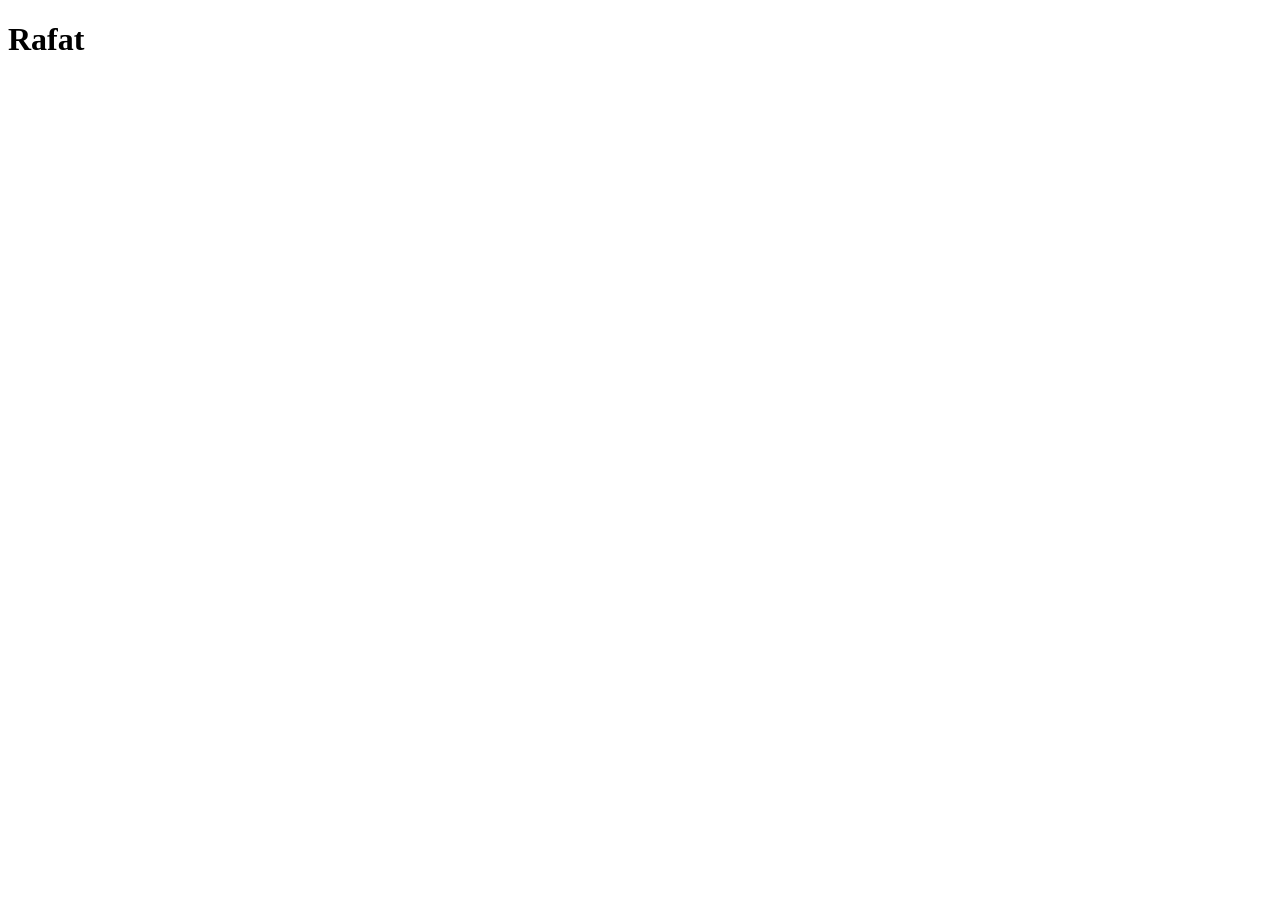
==== index.html @ cdd32d97 "home page"" ====
<!DOCTYPE html>
<html lang="en">
  <head>
    <meta charset="UTF-8" />
    <meta name="viewport" content="width=device-width, initial-scale=1.0" />
    <title>Rafat</title>
  </head>
  <body>
    <h1>Rafat</h1>
  </body>
</html>
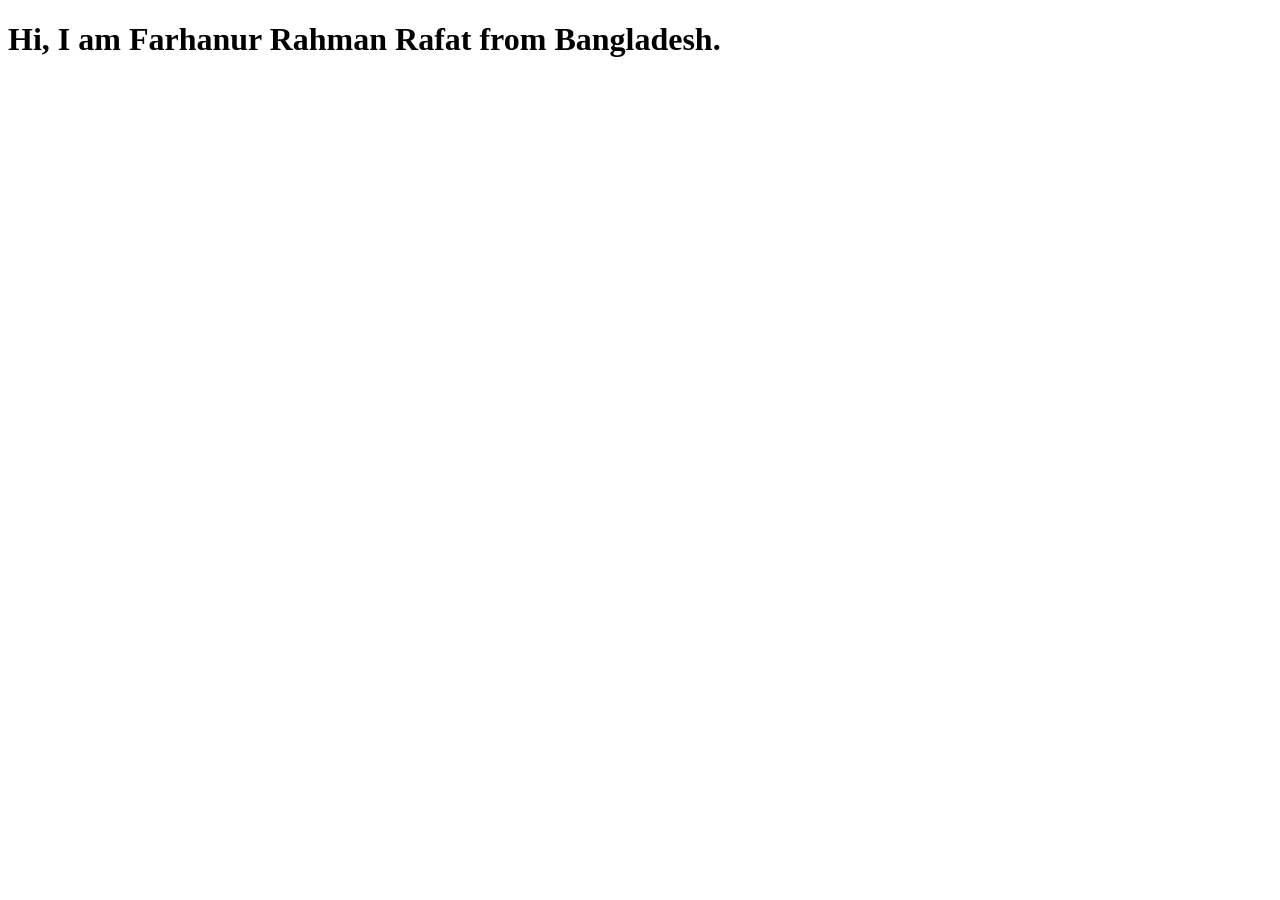
==== commit 07a8257f: "first commit" ====
--- a/index.html
+++ b/index.html
@@ -3,9 +3,9 @@
   <head>
     <meta charset="UTF-8" />
     <meta name="viewport" content="width=device-width, initial-scale=1.0" />
-    <title>Rafat</title>
+    <title>Farhanur Rahman Rafat</title>
   </head>
   <body>
-    <h1>Rafat</h1>
+    <h1>Hi, I am Farhanur Rahman Rafat from Bangladesh.</h1>
   </body>
 </html>
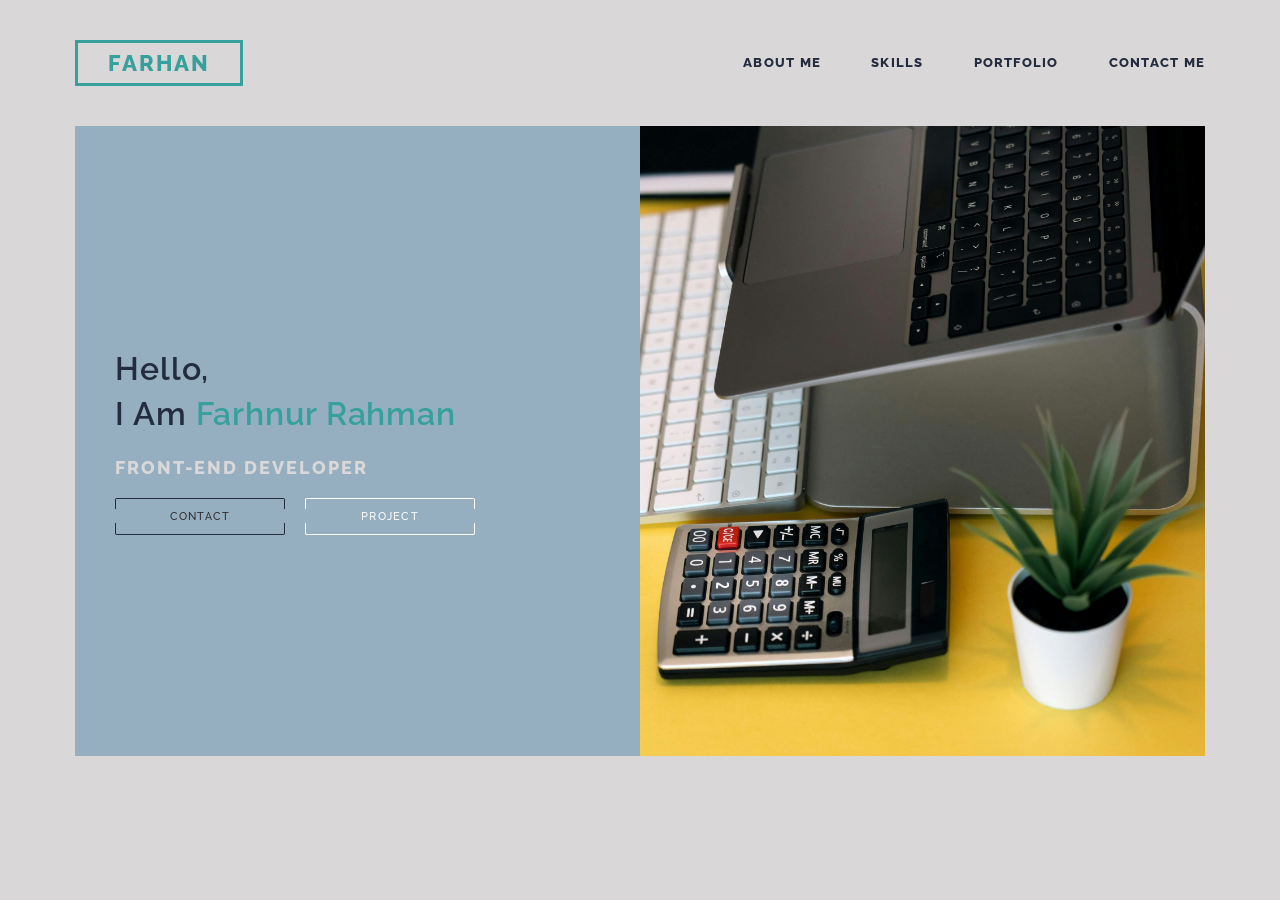
==== commit 0620929e: "index file moved to root folder" ====
--- a/index.html
+++ b/index.html
@@ -3,9 +3,59 @@
   <head>
     <meta charset="UTF-8" />
     <meta name="viewport" content="width=device-width, initial-scale=1.0" />
+    <link rel="stylesheet" href="../css/screen.min.css" />
     <title>Farhanur Rahman Rafat</title>
   </head>
   <body>
-    <h1>Hi, I am Farhanur Rahman Rafat from Bangladesh.</h1>
+    <header class="header">
+      <div class="container">
+        <div class="header_logo">
+          <h1 title="Farhanur Rahman Rafat">
+            <a href="index.html"> farhan </a>
+          </h1>
+        </div>
+
+        <nav class="navbar">
+          <ul class="header_menu">
+            <li><a href="#">about me</a></li>
+            <li><a href="#">skills</a></li>
+            <li><a href="#">portfolio</a></li>
+            <li><a href="#">contact me</a></li>
+          </ul>
+        </nav>
+      </div>
+    </header>
+    <!-- header -->
+
+    <!--============ banner section ===============-->
+
+    <section class="banner-section">
+      <div class="container">
+        <div class="banner-wrap">
+          <div class="banner-desc">
+            <div class="banner-desc_title">
+              <h2>hello,</h2>
+              <h2>i am <span>farhnur rahman</span></h2>
+
+              <p>front-end developer</p>
+            </div>
+
+            <div class="banner-desc_btn-block">
+              <a href="#" class="btn bg-btn"><span>contact</span></a>
+              <a href="#" class="btn"><span>project</span></a>
+            </div>
+          </div>
+
+          <div
+            class="banner-img"
+            style="background-image: url(../images/banner1.jpg)"
+          >
+            <!-- <img src="../images/banner1.jpg" alt="laptop" /> -->
+          </div>
+        </div>
+      </div>
+    </section>
+
+    <!--============ banner section ===============-->
   </body>
 </html>
--- a/css/screen.min.css
+++ b/css/screen.min.css
@@ -0,0 +1 @@
+/*! minireset.css v0.0.3 | MIT License | github.com/jgthms/minireset.css */html,body,p,blockquote,figure,fieldset,textarea,iframe{margin:0;padding:0}button,input,select,textarea{margin:0}html{box-sizing:border-box}*,*:before,*:after{box-sizing:border-box;margin:0;padding:0}img,embed,iframe:not(.instagram-media):not(.wp-embedded-content),object,audio,video{height:auto;max-width:100%}iframe{border:0}table{border-collapse:collapse;border-spacing:0}td,th{padding:0;text-align:left}h1,h2,h3,h4,h5,h6,p{margin:0}@font-face{font-family:"Raleway";src:url("../fonts/Raleway-Black.woff") format("woff"),url("../fonts/Raleway-Black.ttf") format("truetype");font-weight:900;font-style:normal;font-display:swap}@font-face{font-family:"Raleway";src:url("../fonts/Raleway-Bold.woff") format("woff"),url("../fonts/Raleway-Bold.ttf") format("truetype");font-weight:bold;font-style:normal;font-display:swap}@font-face{font-family:"Raleway";src:url("../fonts/Raleway-ExtraBold.woff") format("woff"),url("../fonts/Raleway-ExtraBold.ttf") format("truetype");font-weight:bold;font-style:normal;font-display:swap}@font-face{font-family:"Raleway";src:url("../fonts/Raleway-Regular.woff") format("woff"),url("../fonts/Raleway-Regular.ttf") format("truetype");font-weight:normal;font-style:normal;font-display:swap}@font-face{font-family:"Raleway";src:url("../fonts/Raleway-ExtraLight.woff") format("woff"),url("../fonts/Raleway-ExtraLight.ttf") format("truetype");font-weight:200;font-style:normal;font-display:swap}@font-face{font-family:"Raleway";src:url("../fonts/Raleway-Medium.woff") format("woff"),url("../fonts/Raleway-Medium.ttf") format("truetype");font-weight:500;font-style:normal;font-display:swap}@font-face{font-family:"Raleway";src:url("../fonts/Raleway-Light.woff") format("woff"),url("../fonts/Raleway-Light.ttf") format("truetype");font-weight:300;font-style:normal;font-display:swap}@font-face{font-family:"Raleway";src:url("../fonts/Raleway-SemiBold.woff") format("woff"),url("../fonts/Raleway-SemiBold.ttf") format("truetype");font-weight:600;font-style:normal;font-display:swap}@font-face{font-family:"Raleway";src:url("../fonts/Raleway-Thin.woff") format("woff"),url("../fonts/Raleway-Thin.ttf") format("truetype");font-weight:100;font-style:normal;font-display:swap}:root{--white: #fff;--black: #2e2d2d;--org-black: #242d3f;--org-white: #f8f6f7;--org-white-2: #d9d7d8;--lite-blue: #36a09c;--raleway: "Raleway"}body{background-color:var(--org-white-2)}.container{max-width:1230px;padding:0 50px;margin-inline:auto}.btn{display:inline-block;padding:10px 45px;border-top:1px solid var(--white);border-bottom:1px solid var(--white);position:relative;background-color:rgba(0,0,0,0);border-radius:2px;color:var(--white);text-align:center;font-family:var(--raleway);font-weight:500;font-size:.6875rem;letter-spacing:.115em;line-height:.9375rem;min-width:170px;text-decoration:none;text-transform:uppercase;transition:all .3s ease-in-out}.btn::before{left:0}.btn::after{right:0}.btn::before,.btn::after{background-color:var(--white);content:"";position:absolute;top:0;width:1px;height:30%}.btn span::before,.btn span::after{content:"";position:absolute;bottom:0;width:1px;height:30%;background-color:var(--white)}.btn span::before{left:0}.btn span::after{right:0}.btn:hover{background-color:var(--white);color:var(--lite-blue)}.btn.bg-btn{border-color:var(--org-black);color:var(--black)}.btn.bg-btn::before,.btn.bg-btn::after{background-color:var(--org-black)}.btn.bg-btn span::before,.btn.bg-btn span::after{background-color:var(--org-black)}.btn.bg-btn:hover{background-color:var(--org-black);color:var(--white)}.header{padding:40px 0}.header .container{display:flex;flex-wrap:wrap;align-items:center}.header .container .header_logo{flex-basis:20%;max-width:20%}.header .container .header_logo h1 a{display:inline-block;text-decoration:none;color:var(--lite-blue);font-size:22px;font-family:var(--raleway);font-weight:700;text-transform:uppercase;letter-spacing:2px;border:3px solid var(--lite-blue);padding:7px 30px;transition:all 1s ease}.header .container .header_logo h1 a:hover{background-color:var(--lite-blue);color:rgba(0,0,0,0);-webkit-text-stroke:1px var(--white)}.header .container .navbar{flex-basis:80%;max-width:80%;display:flex;flex-wrap:wrap;justify-content:flex-end}.header .container .navbar .header_menu{list-style:none;display:flex;flex-wrap:wrap;align-items:center}.header .container .navbar .header_menu li a{text-decoration:none;color:var(--org-black);display:block;font-family:var(--raleway);font-size:.8125rem;font-weight:700;letter-spacing:.095em;line-height:160%;position:relative;text-decoration:none;text-align:center;text-transform:uppercase}.header .container .navbar .header_menu li a::after{content:"";height:1px;right:0;bottom:-2px;position:absolute;background-color:var(--org-black);width:0;transition:all .3s}.header .container .navbar .header_menu li a:hover::after{left:0;width:100%}.header .container .navbar .header_menu li+li{margin-left:50px}.header.floating-header{position:absolute;top:0;left:0;width:100%;z-index:99}.banner-section{background-color:rgba(0,0,0,0);height:80vh}.banner-section .container .banner-wrap{background-color:#95afc0;height:70vh;display:flex;flex-wrap:wrap;align-items:center}.banner-section .container .banner-wrap .banner-desc{max-width:50%;flex-basis:50%;padding:40px}.banner-section .container .banner-wrap .banner-desc_title{margin-bottom:20px}.banner-section .container .banner-wrap .banner-desc_title h2{color:var(--org-black);font-size:32px;font-family:var(--raleway);font-weight:600;text-transform:capitalize;letter-spacing:.9px;line-height:140%}.banner-section .container .banner-wrap .banner-desc_title h2 span{color:var(--lite-blue)}.banner-section .container .banner-wrap .banner-desc_title p{font-size:18px;color:var(--org-white-2);font-family:var(--raleway);font-weight:700;text-transform:uppercase;letter-spacing:2px;margin-top:20px}.banner-section .container .banner-wrap .banner-desc_btn-block{display:flex;flex-wrap:wrap;align-items:center;gap:20px}.banner-section .container .banner-wrap .banner-img{max-width:50%;flex-basis:50%;height:100%;background-size:cover;background-repeat:no-repeat;background-position:center}/*# sourceMappingURL=screen.min.css.map */
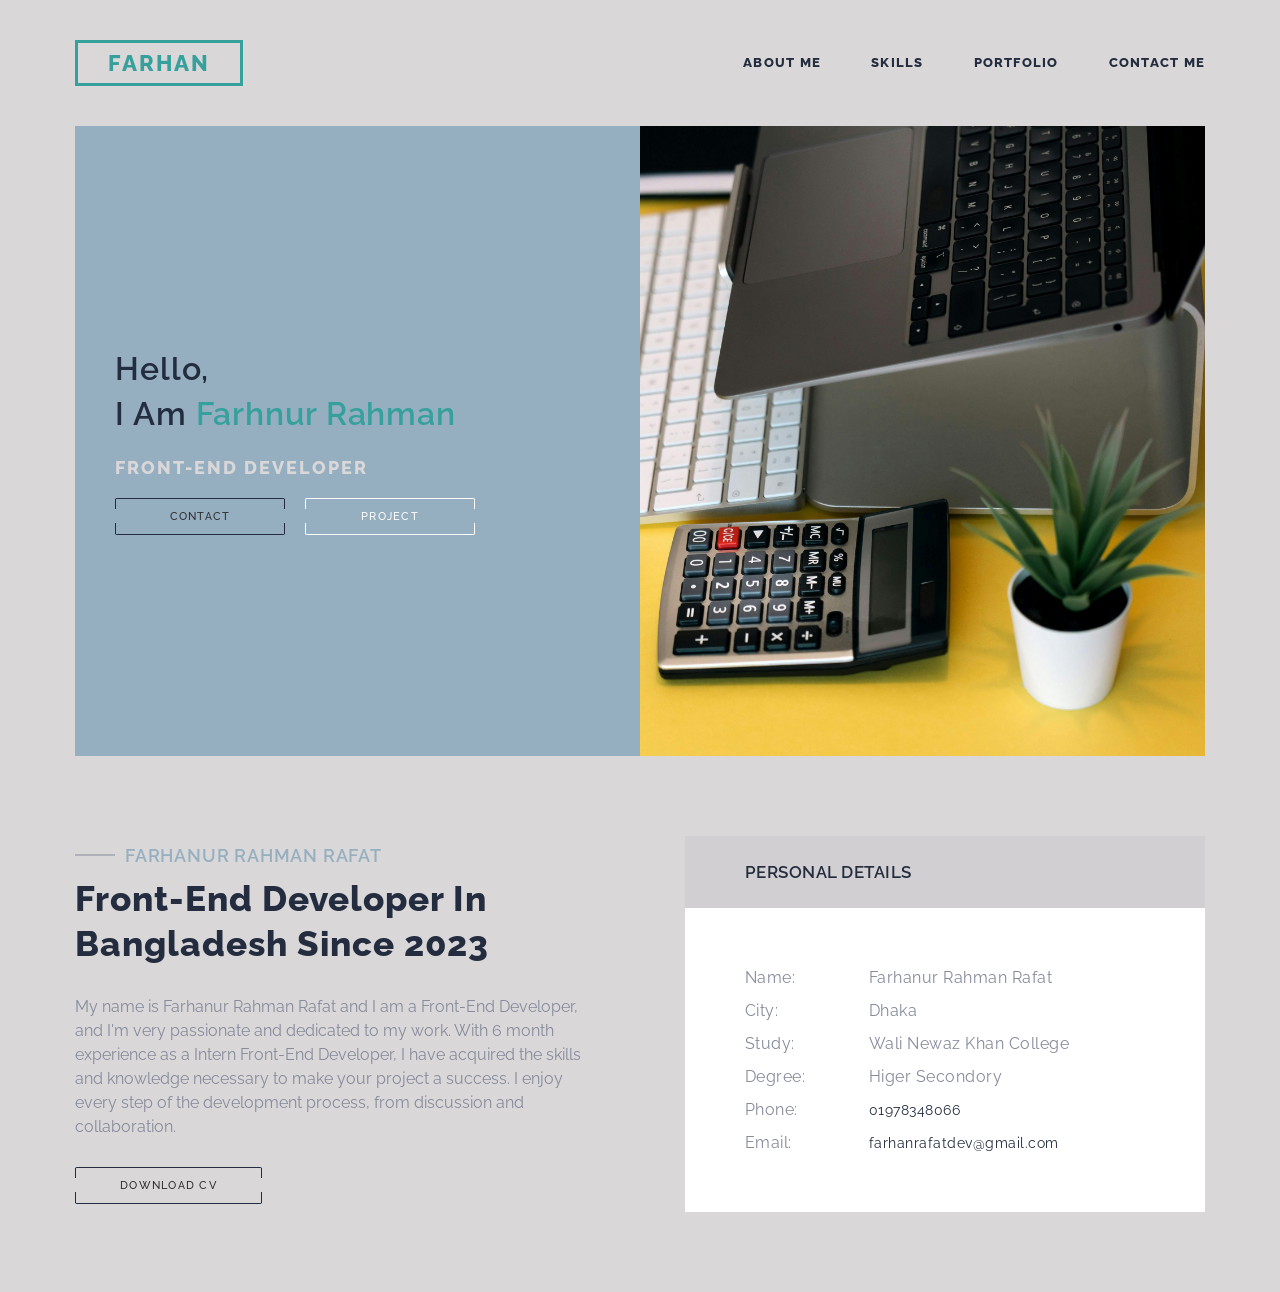
==== commit a5004137: "added content block section" ====
--- a/index.html
+++ b/index.html
@@ -3,7 +3,7 @@
   <head>
     <meta charset="UTF-8" />
     <meta name="viewport" content="width=device-width, initial-scale=1.0" />
-    <link rel="stylesheet" href="../css/screen.min.css" />
+    <link rel="stylesheet" href="./css/screen.min.css" />
     <title>Farhanur Rahman Rafat</title>
   </head>
   <body>
@@ -28,7 +28,6 @@
     <!-- header -->
 
     <!--============ banner section ===============-->
-
     <section class="banner-section">
       <div class="container">
         <div class="banner-wrap">
@@ -48,14 +47,86 @@
 
           <div
             class="banner-img"
-            style="background-image: url(../images/banner1.jpg)"
+            style="background-image: url(./images/banner1.jpg)"
           >
             <!-- <img src="../images/banner1.jpg" alt="laptop" /> -->
           </div>
         </div>
       </div>
     </section>
+    <!--============ banner section ===============-->
 
-    <!--============ banner section ===============-->
+    <!--============ content block section ===============-->
+    <section class="content-block">
+      <div class="container">
+        <div class="info-wrap">
+          <div class="text--desc">
+            <div class="name">
+              <span>farhanur rahman rafat</span>
+            </div>
+
+            <h2>front-end developer in bangladesh since 2023</h2>
+
+            <p>
+              My name is Farhanur Rahman Rafat and I am a Front-End Developer,
+              and I'm very passionate and dedicated to my work. With 6 month
+              experience as a Intern Front-End Developer, I have acquired the
+              skills and knowledge necessary to make your project a success. I
+              enjoy every step of the development process, from discussion and
+              collaboration.
+            </p>
+
+            <div class="btn-block">
+              <a href="#" class="btn bg-btn"><span>download cv</span></a>
+            </div>
+          </div>
+
+          <div class="detail--box">
+            <div class="detail--box_header">
+              <h3>personal details</h3>
+            </div>
+
+            <div class="detail--box_body">
+              <ul>
+                <li>
+                  <span>name:</span>
+                  <span>farhanur rahman rafat</span>
+                </li>
+
+                <li>
+                  <span>city:</span>
+                  <span>dhaka</span>
+                </li>
+
+                <li>
+                  <span>study:</span>
+                  <span>wali newaz khan college</span>
+                </li>
+
+                <li>
+                  <span>degree:</span>
+                  <span>higer secondory</span>
+                </li>
+
+                <li>
+                  <span>phone:</span>
+                  <span><a href="tel:01978348066">01978348066</a></span>
+                </li>
+
+                <li>
+                  <span>email:</span>
+                  <span
+                    ><a href="mailto:farhanrafatdev@gmail.com"
+                      >farhanrafatdev@gmail.com</a
+                    ></span
+                  >
+                </li>
+              </ul>
+            </div>
+          </div>
+        </div>
+      </div>
+    </section>
+    <!--============ content block section ===============-->
   </body>
 </html>
--- a/css/screen.min.css
+++ b/css/screen.min.css
@@ -1 +1 @@
-/*! minireset.css v0.0.3 | MIT License | github.com/jgthms/minireset.css */html,body,p,blockquote,figure,fieldset,textarea,iframe{margin:0;padding:0}button,input,select,textarea{margin:0}html{box-sizing:border-box}*,*:before,*:after{box-sizing:border-box;margin:0;padding:0}img,embed,iframe:not(.instagram-media):not(.wp-embedded-content),object,audio,video{height:auto;max-width:100%}iframe{border:0}table{border-collapse:collapse;border-spacing:0}td,th{padding:0;text-align:left}h1,h2,h3,h4,h5,h6,p{margin:0}@font-face{font-family:"Raleway";src:url("../fonts/Raleway-Black.woff") format("woff"),url("../fonts/Raleway-Black.ttf") format("truetype");font-weight:900;font-style:normal;font-display:swap}@font-face{font-family:"Raleway";src:url("../fonts/Raleway-Bold.woff") format("woff"),url("../fonts/Raleway-Bold.ttf") format("truetype");font-weight:bold;font-style:normal;font-display:swap}@font-face{font-family:"Raleway";src:url("../fonts/Raleway-ExtraBold.woff") format("woff"),url("../fonts/Raleway-ExtraBold.ttf") format("truetype");font-weight:bold;font-style:normal;font-display:swap}@font-face{font-family:"Raleway";src:url("../fonts/Raleway-Regular.woff") format("woff"),url("../fonts/Raleway-Regular.ttf") format("truetype");font-weight:normal;font-style:normal;font-display:swap}@font-face{font-family:"Raleway";src:url("../fonts/Raleway-ExtraLight.woff") format("woff"),url("../fonts/Raleway-ExtraLight.ttf") format("truetype");font-weight:200;font-style:normal;font-display:swap}@font-face{font-family:"Raleway";src:url("../fonts/Raleway-Medium.woff") format("woff"),url("../fonts/Raleway-Medium.ttf") format("truetype");font-weight:500;font-style:normal;font-display:swap}@font-face{font-family:"Raleway";src:url("../fonts/Raleway-Light.woff") format("woff"),url("../fonts/Raleway-Light.ttf") format("truetype");font-weight:300;font-style:normal;font-display:swap}@font-face{font-family:"Raleway";src:url("../fonts/Raleway-SemiBold.woff") format("woff"),url("../fonts/Raleway-SemiBold.ttf") format("truetype");font-weight:600;font-style:normal;font-display:swap}@font-face{font-family:"Raleway";src:url("../fonts/Raleway-Thin.woff") format("woff"),url("../fonts/Raleway-Thin.ttf") format("truetype");font-weight:100;font-style:normal;font-display:swap}:root{--white: #fff;--black: #2e2d2d;--org-black: #242d3f;--org-white: #f8f6f7;--org-white-2: #d9d7d8;--lite-blue: #36a09c;--raleway: "Raleway"}body{background-color:var(--org-white-2)}.container{max-width:1230px;padding:0 50px;margin-inline:auto}.btn{display:inline-block;padding:10px 45px;border-top:1px solid var(--white);border-bottom:1px solid var(--white);position:relative;background-color:rgba(0,0,0,0);border-radius:2px;color:var(--white);text-align:center;font-family:var(--raleway);font-weight:500;font-size:.6875rem;letter-spacing:.115em;line-height:.9375rem;min-width:170px;text-decoration:none;text-transform:uppercase;transition:all .3s ease-in-out}.btn::before{left:0}.btn::after{right:0}.btn::before,.btn::after{background-color:var(--white);content:"";position:absolute;top:0;width:1px;height:30%}.btn span::before,.btn span::after{content:"";position:absolute;bottom:0;width:1px;height:30%;background-color:var(--white)}.btn span::before{left:0}.btn span::after{right:0}.btn:hover{background-color:var(--white);color:var(--lite-blue)}.btn.bg-btn{border-color:var(--org-black);color:var(--black)}.btn.bg-btn::before,.btn.bg-btn::after{background-color:var(--org-black)}.btn.bg-btn span::before,.btn.bg-btn span::after{background-color:var(--org-black)}.btn.bg-btn:hover{background-color:var(--org-black);color:var(--white)}.header{padding:40px 0}.header .container{display:flex;flex-wrap:wrap;align-items:center}.header .container .header_logo{flex-basis:20%;max-width:20%}.header .container .header_logo h1 a{display:inline-block;text-decoration:none;color:var(--lite-blue);font-size:22px;font-family:var(--raleway);font-weight:700;text-transform:uppercase;letter-spacing:2px;border:3px solid var(--lite-blue);padding:7px 30px;transition:all 1s ease}.header .container .header_logo h1 a:hover{background-color:var(--lite-blue);color:rgba(0,0,0,0);-webkit-text-stroke:1px var(--white)}.header .container .navbar{flex-basis:80%;max-width:80%;display:flex;flex-wrap:wrap;justify-content:flex-end}.header .container .navbar .header_menu{list-style:none;display:flex;flex-wrap:wrap;align-items:center}.header .container .navbar .header_menu li a{text-decoration:none;color:var(--org-black);display:block;font-family:var(--raleway);font-size:.8125rem;font-weight:700;letter-spacing:.095em;line-height:160%;position:relative;text-decoration:none;text-align:center;text-transform:uppercase}.header .container .navbar .header_menu li a::after{content:"";height:1px;right:0;bottom:-2px;position:absolute;background-color:var(--org-black);width:0;transition:all .3s}.header .container .navbar .header_menu li a:hover::after{left:0;width:100%}.header .container .navbar .header_menu li+li{margin-left:50px}.header.floating-header{position:absolute;top:0;left:0;width:100%;z-index:99}.banner-section{background-color:rgba(0,0,0,0);height:80vh}.banner-section .container .banner-wrap{background-color:#95afc0;height:70vh;display:flex;flex-wrap:wrap;align-items:center}.banner-section .container .banner-wrap .banner-desc{max-width:50%;flex-basis:50%;padding:40px}.banner-section .container .banner-wrap .banner-desc_title{margin-bottom:20px}.banner-section .container .banner-wrap .banner-desc_title h2{color:var(--org-black);font-size:32px;font-family:var(--raleway);font-weight:600;text-transform:capitalize;letter-spacing:.9px;line-height:140%}.banner-section .container .banner-wrap .banner-desc_title h2 span{color:var(--lite-blue)}.banner-section .container .banner-wrap .banner-desc_title p{font-size:18px;color:var(--org-white-2);font-family:var(--raleway);font-weight:700;text-transform:uppercase;letter-spacing:2px;margin-top:20px}.banner-section .container .banner-wrap .banner-desc_btn-block{display:flex;flex-wrap:wrap;align-items:center;gap:20px}.banner-section .container .banner-wrap .banner-img{max-width:50%;flex-basis:50%;height:100%;background-size:cover;background-repeat:no-repeat;background-position:center}/*# sourceMappingURL=screen.min.css.map */+/*! minireset.css v0.0.3 | MIT License | github.com/jgthms/minireset.css */html,body,p,blockquote,figure,fieldset,textarea,iframe{margin:0;padding:0}button,input,select,textarea{margin:0}html{box-sizing:border-box}*,*:before,*:after{box-sizing:border-box;margin:0;padding:0}img,embed,iframe:not(.instagram-media):not(.wp-embedded-content),object,audio,video{height:auto;max-width:100%}iframe{border:0}table{border-collapse:collapse;border-spacing:0}td,th{padding:0;text-align:left}h1,h2,h3,h4,h5,h6,p{margin:0}@font-face{font-family:"Raleway";src:url("./fonts/Raleway-Black.woff") format("woff"),url("./fonts/Raleway-Black.ttf") format("truetype");font-weight:900;font-style:normal;font-display:swap}@font-face{font-family:"Raleway";src:url("../fonts/Raleway-Bold.woff") format("woff"),url("../fonts/Raleway-Bold.ttf") format("truetype");font-weight:bold;font-style:normal;font-display:swap}@font-face{font-family:"Raleway";src:url("../fonts/Raleway-ExtraBold.woff") format("woff"),url("../fonts/Raleway-ExtraBold.ttf") format("truetype");font-weight:bold;font-style:normal;font-display:swap}@font-face{font-family:"Raleway";src:url("../fonts/Raleway-Regular.woff") format("woff"),url("../fonts/Raleway-Regular.ttf") format("truetype");font-weight:normal;font-style:normal;font-display:swap}@font-face{font-family:"Raleway";src:url("../fonts/Raleway-ExtraLight.woff") format("woff"),url("../fonts/Raleway-ExtraLight.ttf") format("truetype");font-weight:200;font-style:normal;font-display:swap}@font-face{font-family:"Raleway";src:url("../fonts/Raleway-Medium.woff") format("woff"),url("../fonts/Raleway-Medium.ttf") format("truetype");font-weight:500;font-style:normal;font-display:swap}@font-face{font-family:"Raleway";src:url("../fonts/Raleway-Light.woff") format("woff"),url("../fonts/Raleway-Light.ttf") format("truetype");font-weight:300;font-style:normal;font-display:swap}@font-face{font-family:"Raleway";src:url("../fonts/Raleway-SemiBold.woff") format("woff"),url("../fonts/Raleway-SemiBold.ttf") format("truetype");font-weight:600;font-style:normal;font-display:swap}@font-face{font-family:"Raleway";src:url("../fonts/Raleway-Thin.woff") format("woff"),url("../fonts/Raleway-Thin.ttf") format("truetype");font-weight:100;font-style:normal;font-display:swap}:root{--white: #fff;--black: #2e2d2d;--org-black: #242d3f;--org-white: #f8f6f7;--org-white-2: #d9d7d8;--lite-blue: #36a09c;--raleway: "Raleway"}body{background-color:var(--org-white-2)}.container{max-width:1230px;padding:0 50px;margin-inline:auto}.btn{display:inline-block;padding:10px 45px;border-top:1px solid var(--white);border-bottom:1px solid var(--white);position:relative;background-color:rgba(0,0,0,0);border-radius:2px;color:var(--white);text-align:center;font-family:var(--raleway);font-weight:500;font-size:.6875rem;letter-spacing:.115em;line-height:.9375rem;min-width:170px;text-decoration:none;text-transform:uppercase;transition:all .3s ease-in-out}.btn::before{left:0}.btn::after{right:0}.btn::before,.btn::after{background-color:var(--white);content:"";position:absolute;top:0;width:1px;height:30%}.btn span::before,.btn span::after{content:"";position:absolute;bottom:0;width:1px;height:30%;background-color:var(--white)}.btn span::before{left:0}.btn span::after{right:0}.btn:hover{background-color:var(--white);color:var(--lite-blue)}.btn.bg-btn{border-color:var(--org-black);color:var(--black)}.btn.bg-btn::before,.btn.bg-btn::after{background-color:var(--org-black)}.btn.bg-btn span::before,.btn.bg-btn span::after{background-color:var(--org-black)}.btn.bg-btn:hover{background-color:var(--org-black);color:var(--white)}.header{padding:40px 0}.header .container{display:flex;flex-wrap:wrap;align-items:center}.header .container .header_logo{flex-basis:20%;max-width:20%}.header .container .header_logo h1 a{display:inline-block;text-decoration:none;color:var(--lite-blue);font-size:22px;font-family:var(--raleway);font-weight:700;text-transform:uppercase;letter-spacing:2px;border:3px solid var(--lite-blue);padding:7px 30px;transition:all 1s ease}.header .container .header_logo h1 a:hover{background-color:var(--lite-blue);color:rgba(0,0,0,0);-webkit-text-stroke:1px var(--white)}.header .container .navbar{flex-basis:80%;max-width:80%;display:flex;flex-wrap:wrap}.header .container .navbar .header_menu{list-style:none;display:flex;flex-wrap:wrap;align-items:center;margin-left:auto}.header .container .navbar .header_menu li a{text-decoration:none;color:var(--org-black);display:block;font-family:var(--raleway);font-size:.8125rem;font-weight:700;letter-spacing:.095em;line-height:160%;position:relative;text-decoration:none;text-align:center;text-transform:uppercase}.header .container .navbar .header_menu li a::after{content:"";height:1px;right:0;bottom:-2px;position:absolute;background-color:var(--org-black);width:0;transition:all .3s}.header .container .navbar .header_menu li a:hover::after{left:0;width:100%}.header .container .navbar .header_menu li+li{margin-left:50px}.header.floating-header{position:absolute;top:0;left:0;width:100%;z-index:99}.banner-section{background-color:rgba(0,0,0,0)}.banner-section .container .banner-wrap{background-color:#95afc0;height:70vh;display:flex;flex-wrap:wrap;align-items:center}.banner-section .container .banner-wrap .banner-desc{max-width:50%;flex-basis:50%;padding:40px}.banner-section .container .banner-wrap .banner-desc_title{margin-bottom:20px}.banner-section .container .banner-wrap .banner-desc_title h2{color:var(--org-black);font-size:32px;font-family:var(--raleway);font-weight:600;text-transform:capitalize;letter-spacing:.9px;line-height:140%}.banner-section .container .banner-wrap .banner-desc_title h2 span{color:var(--lite-blue)}.banner-section .container .banner-wrap .banner-desc_title p{font-size:18px;color:var(--org-white-2);font-family:var(--raleway);font-weight:700;text-transform:uppercase;letter-spacing:2px;margin-top:20px}.banner-section .container .banner-wrap .banner-desc_btn-block{display:flex;flex-wrap:wrap;align-items:center;gap:20px}.banner-section .container .banner-wrap .banner-img{max-width:50%;flex-basis:50%;height:100%;background-size:cover;background-repeat:no-repeat;background-position:center}.content-block{background-color:var(--org-white-2);padding:80px 0}.content-block .container .info-wrap{display:flex;flex-wrap:wrap;align-items:center;gap:90px}.content-block .container .info-wrap .text--desc{max-width:46%;flex-basis:46%}.content-block .container .info-wrap .text--desc .name{width:100%;margin-bottom:10px}.content-block .container .info-wrap .text--desc .name span{display:inline-block;color:#95afc0;font-size:18px;font-family:var(--raleway);font-weight:600;letter-spacing:.8px;text-transform:uppercase;position:relative;padding-left:50px}.content-block .container .info-wrap .text--desc .name span::after{position:absolute;content:"";width:40px;height:1px;background-color:#868a9b;left:0;top:50%;transform:translateY(-50%)}.content-block .container .info-wrap .text--desc h2{color:var(--org-black);font-size:35px;font-family:var(--raleway);font-weight:700;text-transform:capitalize;line-height:130%;letter-spacing:1px}.content-block .container .info-wrap .text--desc p{text-align:left;color:#868a9b;font-family:var(--raleway);font-size:16px;font-weight:400;line-height:150%;letter-spacing:0;margin:28px 0}.content-block .container .info-wrap .detail--box{max-width:46%;flex-basis:46%}.content-block .container .info-wrap .detail--box_header{background-color:rgba(134,138,155,.1);padding:25px 60px}.content-block .container .info-wrap .detail--box_header h3{font-size:17px;font-family:var(--raleway);font-weight:600;color:var(--org-black);text-transform:uppercase;line-height:130%;letter-spacing:.5px}.content-block .container .info-wrap .detail--box_body{background-color:var(--white);padding:60px}.content-block .container .info-wrap .detail--box_body ul{list-style:none}.content-block .container .info-wrap .detail--box_body ul li span{display:inline-block;min-width:95px;color:#868a9b;font-size:16px;font-family:var(--raleway);font-weight:400;text-transform:capitalize;letter-spacing:.5px}.content-block .container .info-wrap .detail--box_body ul li span a{text-decoration:none;color:var(--org-black);font-size:14px;text-transform:lowercase}.content-block .container .info-wrap .detail--box_body ul li span+span{padding-left:25px}.content-block .container .info-wrap .detail--box_body ul li+li{margin-top:14px}/*# sourceMappingURL=screen.min.css.map */
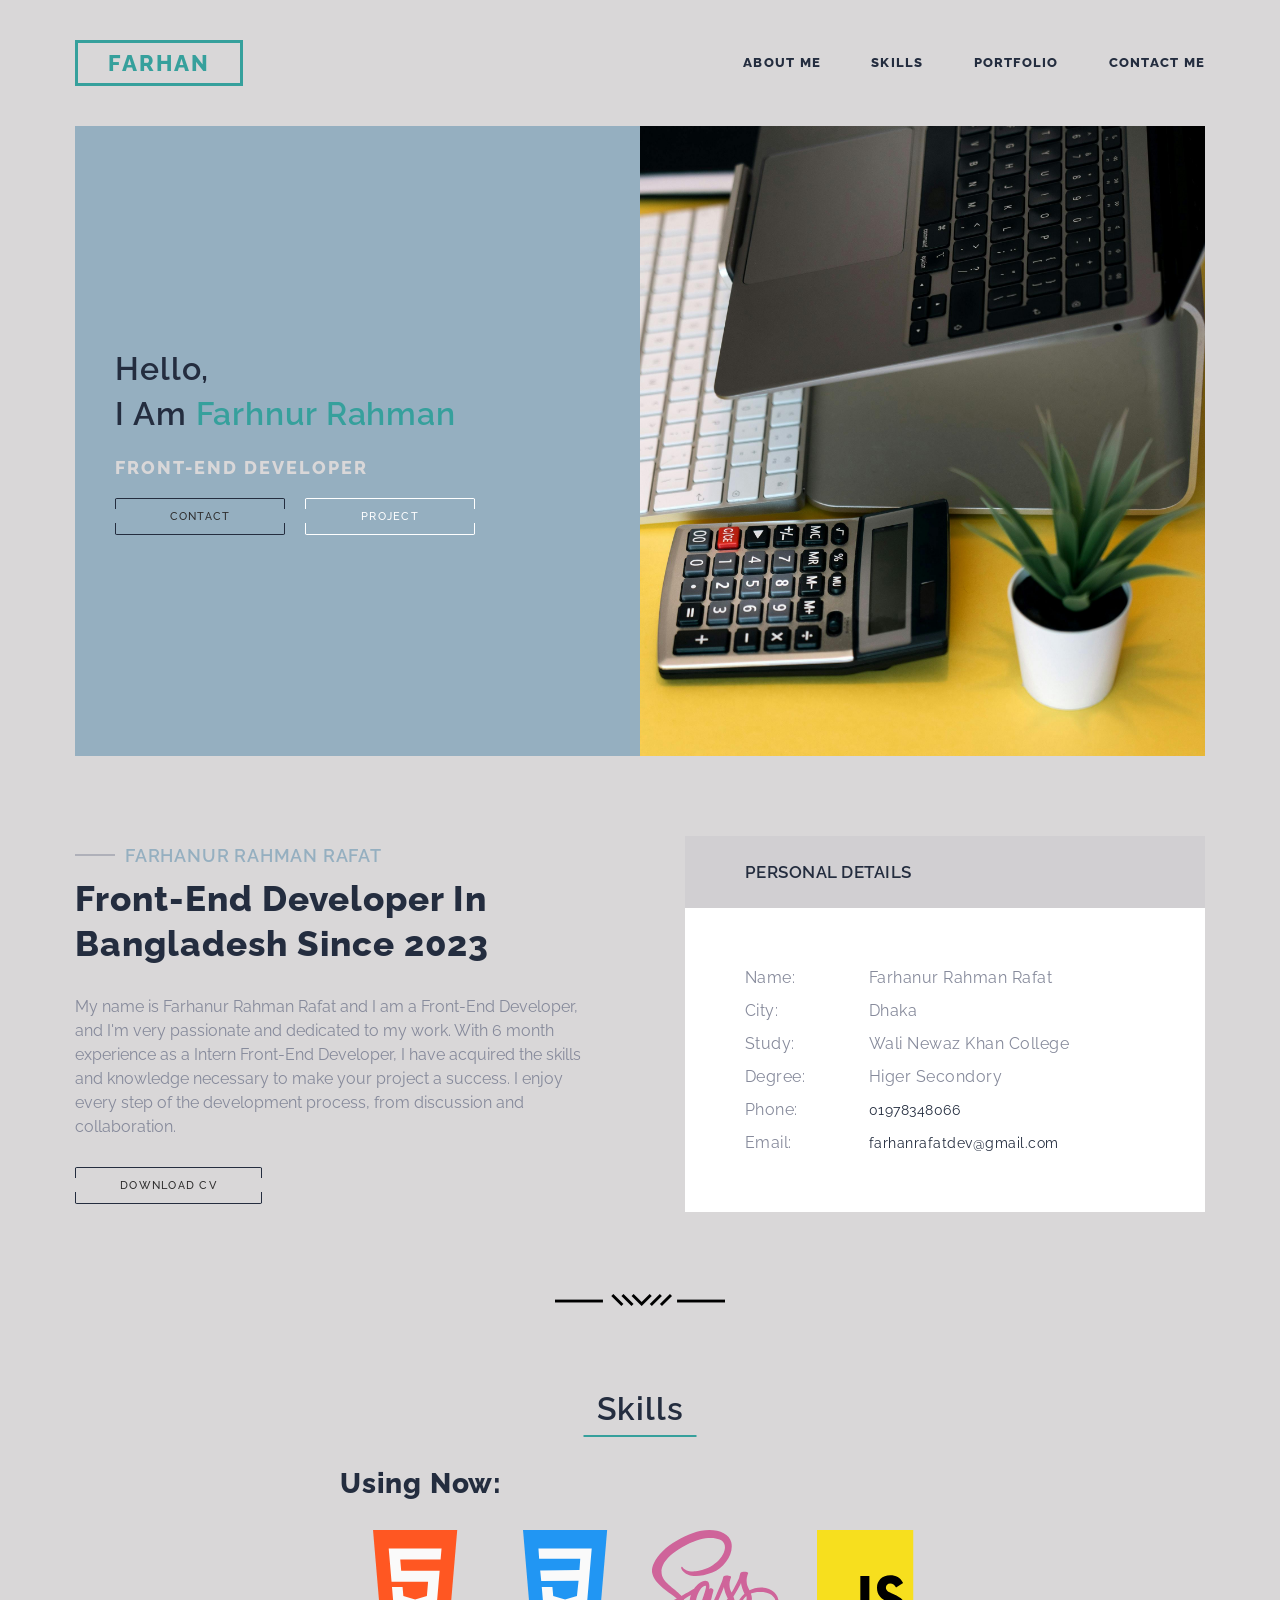
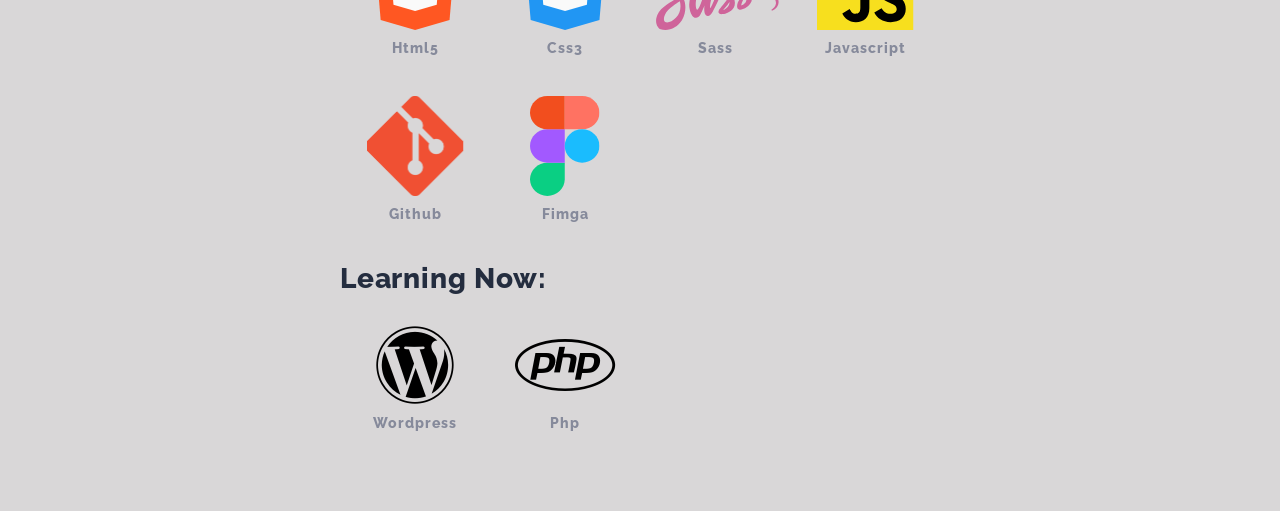
==== commit 8fbbd6bf: "added skills section" ====
--- a/index.html
+++ b/index.html
@@ -4,6 +4,14 @@
     <meta charset="UTF-8" />
     <meta name="viewport" content="width=device-width, initial-scale=1.0" />
     <link rel="stylesheet" href="./css/screen.min.css" />
+    <!-- font awsome cdn -->
+    <link
+      rel="stylesheet"
+      href="https://cdnjs.cloudflare.com/ajax/libs/font-awesome/6.5.1/css/all.min.css"
+      integrity="sha512-DTOQO9RWCH3ppGqcWaEA1BIZOC6xxalwEsw9c2QQeAIftl+Vegovlnee1c9QX4TctnWMn13TZye+giMm8e2LwA=="
+      crossorigin="anonymous"
+      referrerpolicy="no-referrer"
+    />
     <title>Farhanur Rahman Rafat</title>
   </head>
   <body>
@@ -17,8 +25,8 @@
 
         <nav class="navbar">
           <ul class="header_menu">
-            <li><a href="#">about me</a></li>
-            <li><a href="#">skills</a></li>
+            <li><a href="#about-me">about me</a></li>
+            <li><a href="#skills">skills</a></li>
             <li><a href="#">portfolio</a></li>
             <li><a href="#">contact me</a></li>
           </ul>
@@ -57,7 +65,7 @@
     <!--============ banner section ===============-->
 
     <!--============ content block section ===============-->
-    <section class="content-block">
+    <section id="about-me" class="content-block">
       <div class="container">
         <div class="info-wrap">
           <div class="text--desc">
@@ -128,5 +136,72 @@
       </div>
     </section>
     <!--============ content block section ===============-->
+
+    <!-- separator -->
+    <div class="seperator">
+      <img src="./images/separator.svg" alt="separator" />
+    </div>
+    <!-- separator -->
+
+    <!--============ page content block section ===============-->
+    <section id="skills" class="page--content">
+      <div class="container">
+        <div class="title-block">
+          <h3>skills</h3>
+        </div>
+
+        <div class="using-skills">
+          <span>using now:</span>
+
+          <div class="skill-item-wrap">
+            <div class="skill-item">
+              <img src="./images/html5.svg" alt="html" />
+              <p>html5</p>
+            </div>
+
+            <div class="skill-item">
+              <img src="./images/css3.svg" alt="css" />
+              <p>css3</p>
+            </div>
+
+            <div class="skill-item">
+              <img src="./images/sass.svg" alt="sass" />
+              <p>sass</p>
+            </div>
+
+            <div class="skill-item">
+              <img src="./images/js.svg" alt="javascript" />
+              <p>javascript</p>
+            </div>
+
+            <div class="skill-item">
+              <img src="./images/git.svg" alt="git" />
+              <p>github</p>
+            </div>
+
+            <div class="skill-item">
+              <img src="./images/figma.svg" alt="figma" />
+              <p>fimga</p>
+            </div>
+          </div>
+        </div>
+
+        <div class="learning-skills">
+          <span>learning now:</span>
+          <div class="skill-item-wrap">
+            <div class="skill-item">
+              <i class="fa-brands fa-wordpress"></i>
+              <p>wordpress</p>
+            </div>
+
+            <div class="skill-item">
+              <i class="fa-brands fa-php"></i>
+              <p>php</p>
+            </div>
+          </div>
+        </div>
+      </div>
+    </section>
+    <!--============ page content block section ===============-->
   </body>
 </html>
--- a/css/screen.min.css
+++ b/css/screen.min.css
@@ -1 +1 @@
-/*! minireset.css v0.0.3 | MIT License | github.com/jgthms/minireset.css */html,body,p,blockquote,figure,fieldset,textarea,iframe{margin:0;padding:0}button,input,select,textarea{margin:0}html{box-sizing:border-box}*,*:before,*:after{box-sizing:border-box;margin:0;padding:0}img,embed,iframe:not(.instagram-media):not(.wp-embedded-content),object,audio,video{height:auto;max-width:100%}iframe{border:0}table{border-collapse:collapse;border-spacing:0}td,th{padding:0;text-align:left}h1,h2,h3,h4,h5,h6,p{margin:0}@font-face{font-family:"Raleway";src:url("./fonts/Raleway-Black.woff") format("woff"),url("./fonts/Raleway-Black.ttf") format("truetype");font-weight:900;font-style:normal;font-display:swap}@font-face{font-family:"Raleway";src:url("../fonts/Raleway-Bold.woff") format("woff"),url("../fonts/Raleway-Bold.ttf") format("truetype");font-weight:bold;font-style:normal;font-display:swap}@font-face{font-family:"Raleway";src:url("../fonts/Raleway-ExtraBold.woff") format("woff"),url("../fonts/Raleway-ExtraBold.ttf") format("truetype");font-weight:bold;font-style:normal;font-display:swap}@font-face{font-family:"Raleway";src:url("../fonts/Raleway-Regular.woff") format("woff"),url("../fonts/Raleway-Regular.ttf") format("truetype");font-weight:normal;font-style:normal;font-display:swap}@font-face{font-family:"Raleway";src:url("../fonts/Raleway-ExtraLight.woff") format("woff"),url("../fonts/Raleway-ExtraLight.ttf") format("truetype");font-weight:200;font-style:normal;font-display:swap}@font-face{font-family:"Raleway";src:url("../fonts/Raleway-Medium.woff") format("woff"),url("../fonts/Raleway-Medium.ttf") format("truetype");font-weight:500;font-style:normal;font-display:swap}@font-face{font-family:"Raleway";src:url("../fonts/Raleway-Light.woff") format("woff"),url("../fonts/Raleway-Light.ttf") format("truetype");font-weight:300;font-style:normal;font-display:swap}@font-face{font-family:"Raleway";src:url("../fonts/Raleway-SemiBold.woff") format("woff"),url("../fonts/Raleway-SemiBold.ttf") format("truetype");font-weight:600;font-style:normal;font-display:swap}@font-face{font-family:"Raleway";src:url("../fonts/Raleway-Thin.woff") format("woff"),url("../fonts/Raleway-Thin.ttf") format("truetype");font-weight:100;font-style:normal;font-display:swap}:root{--white: #fff;--black: #2e2d2d;--org-black: #242d3f;--org-white: #f8f6f7;--org-white-2: #d9d7d8;--lite-blue: #36a09c;--raleway: "Raleway"}body{background-color:var(--org-white-2)}.container{max-width:1230px;padding:0 50px;margin-inline:auto}.btn{display:inline-block;padding:10px 45px;border-top:1px solid var(--white);border-bottom:1px solid var(--white);position:relative;background-color:rgba(0,0,0,0);border-radius:2px;color:var(--white);text-align:center;font-family:var(--raleway);font-weight:500;font-size:.6875rem;letter-spacing:.115em;line-height:.9375rem;min-width:170px;text-decoration:none;text-transform:uppercase;transition:all .3s ease-in-out}.btn::before{left:0}.btn::after{right:0}.btn::before,.btn::after{background-color:var(--white);content:"";position:absolute;top:0;width:1px;height:30%}.btn span::before,.btn span::after{content:"";position:absolute;bottom:0;width:1px;height:30%;background-color:var(--white)}.btn span::before{left:0}.btn span::after{right:0}.btn:hover{background-color:var(--white);color:var(--lite-blue)}.btn.bg-btn{border-color:var(--org-black);color:var(--black)}.btn.bg-btn::before,.btn.bg-btn::after{background-color:var(--org-black)}.btn.bg-btn span::before,.btn.bg-btn span::after{background-color:var(--org-black)}.btn.bg-btn:hover{background-color:var(--org-black);color:var(--white)}.header{padding:40px 0}.header .container{display:flex;flex-wrap:wrap;align-items:center}.header .container .header_logo{flex-basis:20%;max-width:20%}.header .container .header_logo h1 a{display:inline-block;text-decoration:none;color:var(--lite-blue);font-size:22px;font-family:var(--raleway);font-weight:700;text-transform:uppercase;letter-spacing:2px;border:3px solid var(--lite-blue);padding:7px 30px;transition:all 1s ease}.header .container .header_logo h1 a:hover{background-color:var(--lite-blue);color:rgba(0,0,0,0);-webkit-text-stroke:1px var(--white)}.header .container .navbar{flex-basis:80%;max-width:80%;display:flex;flex-wrap:wrap}.header .container .navbar .header_menu{list-style:none;display:flex;flex-wrap:wrap;align-items:center;margin-left:auto}.header .container .navbar .header_menu li a{text-decoration:none;color:var(--org-black);display:block;font-family:var(--raleway);font-size:.8125rem;font-weight:700;letter-spacing:.095em;line-height:160%;position:relative;text-decoration:none;text-align:center;text-transform:uppercase}.header .container .navbar .header_menu li a::after{content:"";height:1px;right:0;bottom:-2px;position:absolute;background-color:var(--org-black);width:0;transition:all .3s}.header .container .navbar .header_menu li a:hover::after{left:0;width:100%}.header .container .navbar .header_menu li+li{margin-left:50px}.header.floating-header{position:absolute;top:0;left:0;width:100%;z-index:99}.banner-section{background-color:rgba(0,0,0,0)}.banner-section .container .banner-wrap{background-color:#95afc0;height:70vh;display:flex;flex-wrap:wrap;align-items:center}.banner-section .container .banner-wrap .banner-desc{max-width:50%;flex-basis:50%;padding:40px}.banner-section .container .banner-wrap .banner-desc_title{margin-bottom:20px}.banner-section .container .banner-wrap .banner-desc_title h2{color:var(--org-black);font-size:32px;font-family:var(--raleway);font-weight:600;text-transform:capitalize;letter-spacing:.9px;line-height:140%}.banner-section .container .banner-wrap .banner-desc_title h2 span{color:var(--lite-blue)}.banner-section .container .banner-wrap .banner-desc_title p{font-size:18px;color:var(--org-white-2);font-family:var(--raleway);font-weight:700;text-transform:uppercase;letter-spacing:2px;margin-top:20px}.banner-section .container .banner-wrap .banner-desc_btn-block{display:flex;flex-wrap:wrap;align-items:center;gap:20px}.banner-section .container .banner-wrap .banner-img{max-width:50%;flex-basis:50%;height:100%;background-size:cover;background-repeat:no-repeat;background-position:center}.content-block{background-color:var(--org-white-2);padding:80px 0}.content-block .container .info-wrap{display:flex;flex-wrap:wrap;align-items:center;gap:90px}.content-block .container .info-wrap .text--desc{max-width:46%;flex-basis:46%}.content-block .container .info-wrap .text--desc .name{width:100%;margin-bottom:10px}.content-block .container .info-wrap .text--desc .name span{display:inline-block;color:#95afc0;font-size:18px;font-family:var(--raleway);font-weight:600;letter-spacing:.8px;text-transform:uppercase;position:relative;padding-left:50px}.content-block .container .info-wrap .text--desc .name span::after{position:absolute;content:"";width:40px;height:1px;background-color:#868a9b;left:0;top:50%;transform:translateY(-50%)}.content-block .container .info-wrap .text--desc h2{color:var(--org-black);font-size:35px;font-family:var(--raleway);font-weight:700;text-transform:capitalize;line-height:130%;letter-spacing:1px}.content-block .container .info-wrap .text--desc p{text-align:left;color:#868a9b;font-family:var(--raleway);font-size:16px;font-weight:400;line-height:150%;letter-spacing:0;margin:28px 0}.content-block .container .info-wrap .detail--box{max-width:46%;flex-basis:46%}.content-block .container .info-wrap .detail--box_header{background-color:rgba(134,138,155,.1);padding:25px 60px}.content-block .container .info-wrap .detail--box_header h3{font-size:17px;font-family:var(--raleway);font-weight:600;color:var(--org-black);text-transform:uppercase;line-height:130%;letter-spacing:.5px}.content-block .container .info-wrap .detail--box_body{background-color:var(--white);padding:60px}.content-block .container .info-wrap .detail--box_body ul{list-style:none}.content-block .container .info-wrap .detail--box_body ul li span{display:inline-block;min-width:95px;color:#868a9b;font-size:16px;font-family:var(--raleway);font-weight:400;text-transform:capitalize;letter-spacing:.5px}.content-block .container .info-wrap .detail--box_body ul li span a{text-decoration:none;color:var(--org-black);font-size:14px;text-transform:lowercase}.content-block .container .info-wrap .detail--box_body ul li span+span{padding-left:25px}.content-block .container .info-wrap .detail--box_body ul li+li{margin-top:14px}/*# sourceMappingURL=screen.min.css.map */+/*! minireset.css v0.0.3 | MIT License | github.com/jgthms/minireset.css */html,body,p,blockquote,figure,fieldset,textarea,iframe{margin:0;padding:0}button,input,select,textarea{margin:0}html{box-sizing:border-box}*,*:before,*:after{box-sizing:border-box;margin:0;padding:0}img,embed,iframe:not(.instagram-media):not(.wp-embedded-content),object,audio,video{height:auto;max-width:100%}iframe{border:0}table{border-collapse:collapse;border-spacing:0}td,th{padding:0;text-align:left}h1,h2,h3,h4,h5,h6,p{margin:0}@font-face{font-family:"Raleway";src:url("./fonts/Raleway-Black.woff") format("woff"),url("./fonts/Raleway-Black.ttf") format("truetype");font-weight:900;font-style:normal;font-display:swap}@font-face{font-family:"Raleway";src:url("../fonts/Raleway-Bold.woff") format("woff"),url("../fonts/Raleway-Bold.ttf") format("truetype");font-weight:bold;font-style:normal;font-display:swap}@font-face{font-family:"Raleway";src:url("../fonts/Raleway-ExtraBold.woff") format("woff"),url("../fonts/Raleway-ExtraBold.ttf") format("truetype");font-weight:bold;font-style:normal;font-display:swap}@font-face{font-family:"Raleway";src:url("../fonts/Raleway-Regular.woff") format("woff"),url("../fonts/Raleway-Regular.ttf") format("truetype");font-weight:normal;font-style:normal;font-display:swap}@font-face{font-family:"Raleway";src:url("../fonts/Raleway-ExtraLight.woff") format("woff"),url("../fonts/Raleway-ExtraLight.ttf") format("truetype");font-weight:200;font-style:normal;font-display:swap}@font-face{font-family:"Raleway";src:url("../fonts/Raleway-Medium.woff") format("woff"),url("../fonts/Raleway-Medium.ttf") format("truetype");font-weight:500;font-style:normal;font-display:swap}@font-face{font-family:"Raleway";src:url("../fonts/Raleway-Light.woff") format("woff"),url("../fonts/Raleway-Light.ttf") format("truetype");font-weight:300;font-style:normal;font-display:swap}@font-face{font-family:"Raleway";src:url("../fonts/Raleway-SemiBold.woff") format("woff"),url("../fonts/Raleway-SemiBold.ttf") format("truetype");font-weight:600;font-style:normal;font-display:swap}@font-face{font-family:"Raleway";src:url("../fonts/Raleway-Thin.woff") format("woff"),url("../fonts/Raleway-Thin.ttf") format("truetype");font-weight:100;font-style:normal;font-display:swap}:root{--white: #fff;--black: #2e2d2d;--org-black: #242d3f;--org-white: #f8f6f7;--org-white-2: #d9d7d8;--lite-blue: #36a09c;--raleway: "Raleway"}html{scroll-behavior:smooth}body{background-color:var(--org-white-2)}.container{max-width:1230px;padding:0 50px;margin-inline:auto}.btn{display:inline-block;padding:10px 45px;border-top:1px solid var(--white);border-bottom:1px solid var(--white);position:relative;background-color:rgba(0,0,0,0);border-radius:2px;color:var(--white);text-align:center;font-family:var(--raleway);font-weight:500;font-size:.6875rem;letter-spacing:.115em;line-height:.9375rem;min-width:170px;text-decoration:none;text-transform:uppercase;transition:all .3s ease-in-out}.btn::before{left:0}.btn::after{right:0}.btn::before,.btn::after{background-color:var(--white);content:"";position:absolute;top:0;width:1px;height:30%}.btn span::before,.btn span::after{content:"";position:absolute;bottom:0;width:1px;height:30%;background-color:var(--white)}.btn span::before{left:0}.btn span::after{right:0}.btn:hover{background-color:var(--white);color:var(--lite-blue)}.btn.bg-btn{border-color:var(--org-black);color:var(--black)}.btn.bg-btn::before,.btn.bg-btn::after{background-color:var(--org-black)}.btn.bg-btn span::before,.btn.bg-btn span::after{background-color:var(--org-black)}.btn.bg-btn:hover{background-color:var(--org-black);color:var(--white)}.header{padding:40px 0}.header .container{display:flex;flex-wrap:wrap;align-items:center}.header .container .header_logo{flex-basis:20%;max-width:20%}.header .container .header_logo h1 a{display:inline-block;text-decoration:none;color:var(--lite-blue);font-size:22px;font-family:var(--raleway);font-weight:700;text-transform:uppercase;letter-spacing:2px;border:3px solid var(--lite-blue);padding:7px 30px;transition:all 1s ease}.header .container .header_logo h1 a:hover{background-color:var(--lite-blue);color:rgba(0,0,0,0);-webkit-text-stroke:1px var(--white)}.header .container .navbar{flex-basis:80%;max-width:80%;display:flex;flex-wrap:wrap}.header .container .navbar .header_menu{list-style:none;display:flex;flex-wrap:wrap;align-items:center;margin-left:auto}.header .container .navbar .header_menu li a{text-decoration:none;color:var(--org-black);display:block;font-family:var(--raleway);font-size:.8125rem;font-weight:700;letter-spacing:.095em;line-height:160%;position:relative;text-decoration:none;text-align:center;text-transform:uppercase}.header .container .navbar .header_menu li a::after{content:"";height:1px;right:0;bottom:-2px;position:absolute;background-color:var(--org-black);width:0;transition:all .3s}.header .container .navbar .header_menu li a:hover::after{left:0;width:100%}.header .container .navbar .header_menu li+li{margin-left:50px}.header.floating-header{position:absolute;top:0;left:0;width:100%;z-index:99}.banner-section{background-color:rgba(0,0,0,0)}.banner-section .container .banner-wrap{background-color:#95afc0;height:70vh;display:flex;flex-wrap:wrap;align-items:center}.banner-section .container .banner-wrap .banner-desc{max-width:50%;flex-basis:50%;padding:40px}.banner-section .container .banner-wrap .banner-desc_title{margin-bottom:20px}.banner-section .container .banner-wrap .banner-desc_title h2{color:var(--org-black);font-size:32px;font-family:var(--raleway);font-weight:600;text-transform:capitalize;letter-spacing:.9px;line-height:140%}.banner-section .container .banner-wrap .banner-desc_title h2 span{color:var(--lite-blue)}.banner-section .container .banner-wrap .banner-desc_title p{font-size:18px;color:var(--org-white-2);font-family:var(--raleway);font-weight:700;text-transform:uppercase;letter-spacing:2px;margin-top:20px}.banner-section .container .banner-wrap .banner-desc_btn-block{display:flex;flex-wrap:wrap;align-items:center;gap:20px}.banner-section .container .banner-wrap .banner-img{max-width:50%;flex-basis:50%;height:100%;background-size:cover;background-repeat:no-repeat;background-position:center}.content-block{background-color:var(--org-white-2);padding:80px 0}.content-block .container .info-wrap{display:flex;flex-wrap:wrap;align-items:center;gap:90px}.content-block .container .info-wrap .text--desc{max-width:46%;flex-basis:46%}.content-block .container .info-wrap .text--desc .name{width:100%;margin-bottom:10px}.content-block .container .info-wrap .text--desc .name span{display:inline-block;color:#95afc0;font-size:18px;font-family:var(--raleway);font-weight:600;letter-spacing:.8px;text-transform:uppercase;position:relative;padding-left:50px}.content-block .container .info-wrap .text--desc .name span::after{position:absolute;content:"";width:40px;height:1px;background-color:#868a9b;left:0;top:50%;transform:translateY(-50%)}.content-block .container .info-wrap .text--desc h2{color:var(--org-black);font-size:35px;font-family:var(--raleway);font-weight:700;text-transform:capitalize;line-height:130%;letter-spacing:1px}.content-block .container .info-wrap .text--desc p{text-align:left;color:#868a9b;font-family:var(--raleway);font-size:16px;font-weight:400;line-height:150%;letter-spacing:0;margin:28px 0}.content-block .container .info-wrap .detail--box{max-width:46%;flex-basis:46%}.content-block .container .info-wrap .detail--box_header{background-color:rgba(134,138,155,.1);padding:25px 60px}.content-block .container .info-wrap .detail--box_header h3{font-size:17px;font-family:var(--raleway);font-weight:600;color:var(--org-black);text-transform:uppercase;line-height:130%;letter-spacing:.5px}.content-block .container .info-wrap .detail--box_body{background-color:var(--white);padding:60px}.content-block .container .info-wrap .detail--box_body ul{list-style:none}.content-block .container .info-wrap .detail--box_body ul li span{display:inline-block;min-width:95px;color:#868a9b;font-size:16px;font-family:var(--raleway);font-weight:400;text-transform:capitalize;letter-spacing:.5px}.content-block .container .info-wrap .detail--box_body ul li span a{text-decoration:none;color:var(--org-black);font-size:14px;text-transform:lowercase}.content-block .container .info-wrap .detail--box_body ul li span+span{padding-left:25px}.content-block .container .info-wrap .detail--box_body ul li+li{margin-top:14px}.seperator{max-width:170px;margin-inline:auto}.page--content{padding:80px 0}.page--content .container .title-block{margin-bottom:30px}.page--content .container .title-block h3{font-size:32px;color:var(--org-black);font-family:var(--raleway);font-weight:600;text-align:center;text-transform:capitalize;letter-spacing:.8px;padding-bottom:10px;position:relative}.page--content .container .title-block h3::after{content:"";position:absolute;bottom:0;left:50%;transform:translateX(-50%);width:10%;height:2px;background-color:var(--lite-blue)}.using-skills,.learning-skills{max-width:600px;margin-inline:auto}.using-skills span,.learning-skills span{display:inline-block;font-size:28px;color:var(--org-black);font-family:var(--raleway);font-weight:700;text-transform:capitalize;letter-spacing:.8px}.using-skills .skill-item-wrap,.learning-skills .skill-item-wrap{margin-top:30px;display:flex;flex-wrap:wrap;align-items:center;row-gap:40px}.using-skills .skill-item-wrap .skill-item,.learning-skills .skill-item-wrap .skill-item{max-width:25%;flex-basis:25%}.using-skills .skill-item-wrap .skill-item img,.learning-skills .skill-item-wrap .skill-item img{display:block;margin-inline:auto}.using-skills .skill-item-wrap .skill-item p,.learning-skills .skill-item-wrap .skill-item p{color:#868a9b;font-size:14px;font-family:var(--raleway);font-weight:700;text-align:center;text-transform:capitalize;letter-spacing:1px;margin-top:10px}.using-skills .skill-item-wrap .skill-item i,.learning-skills .skill-item-wrap .skill-item i{display:block;font-size:80px;text-align:center}.learning-skills{margin-top:40px}/*# sourceMappingURL=screen.min.css.map */
